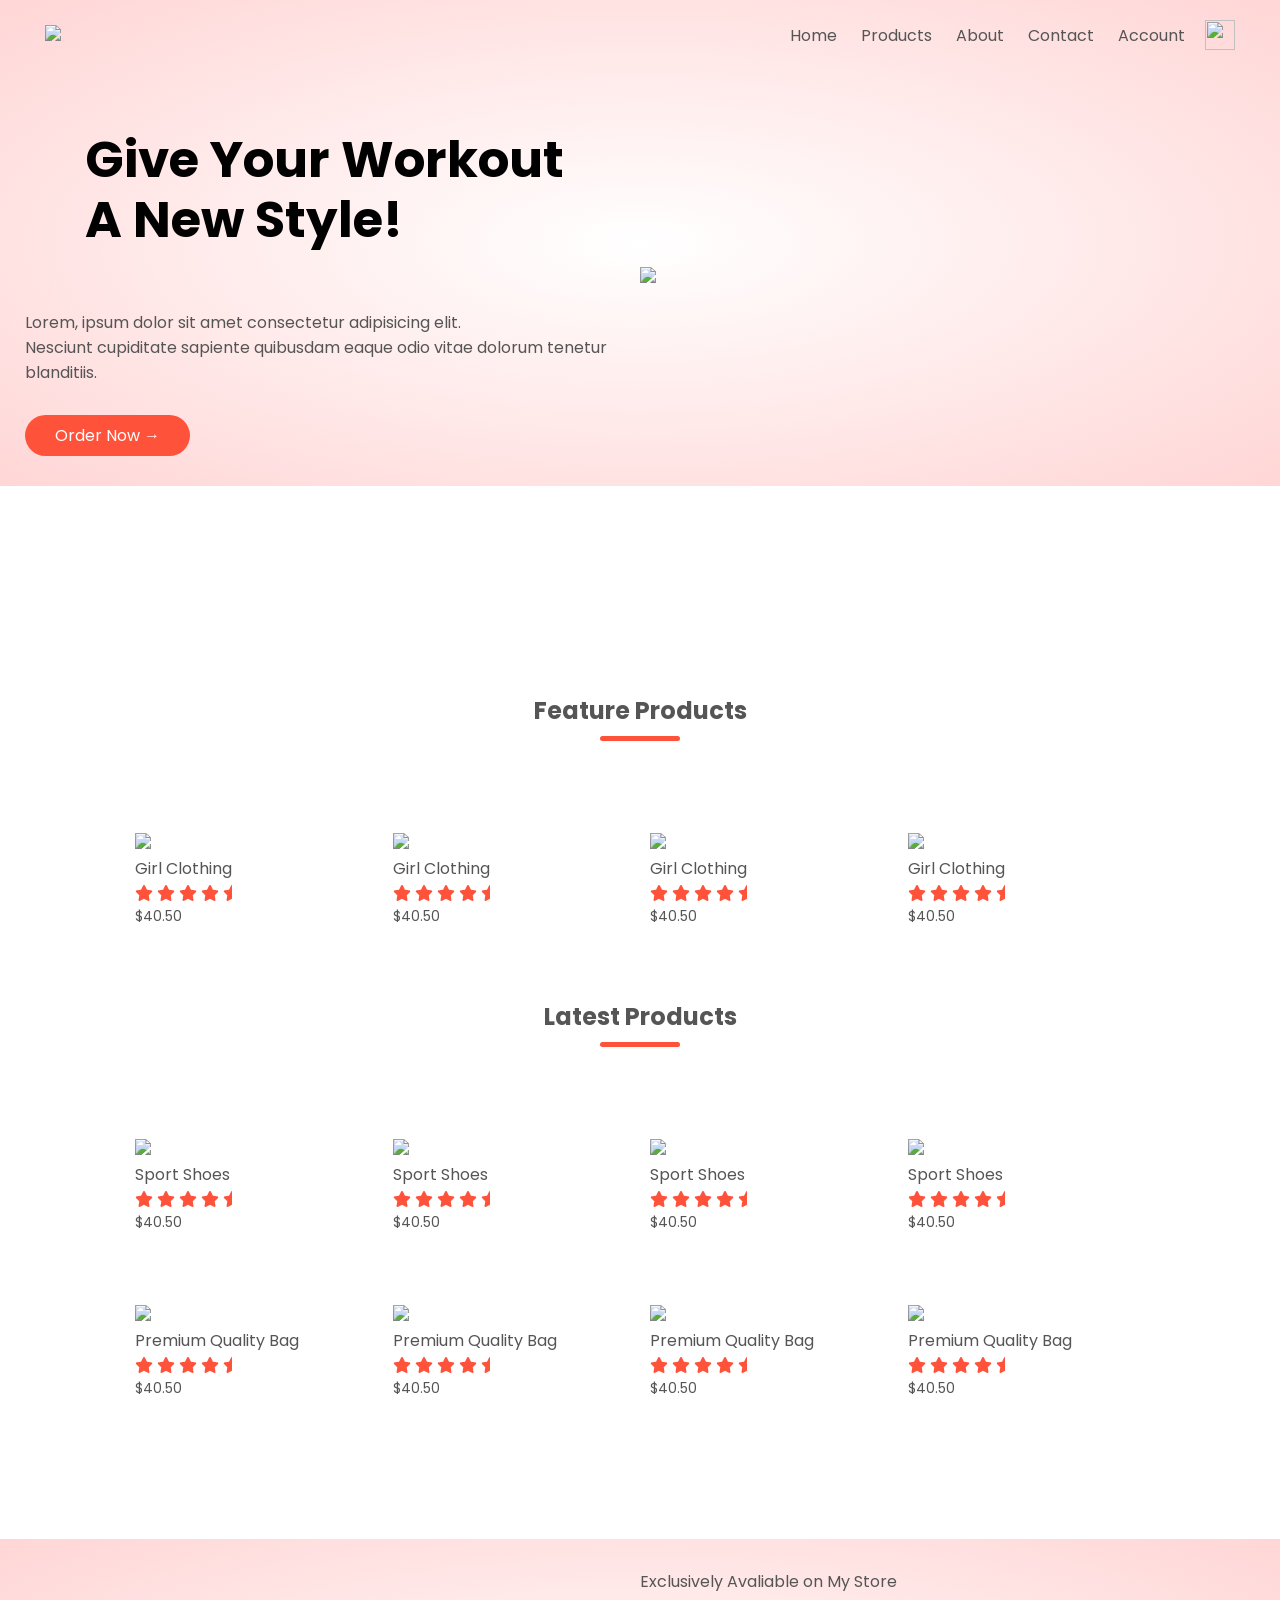
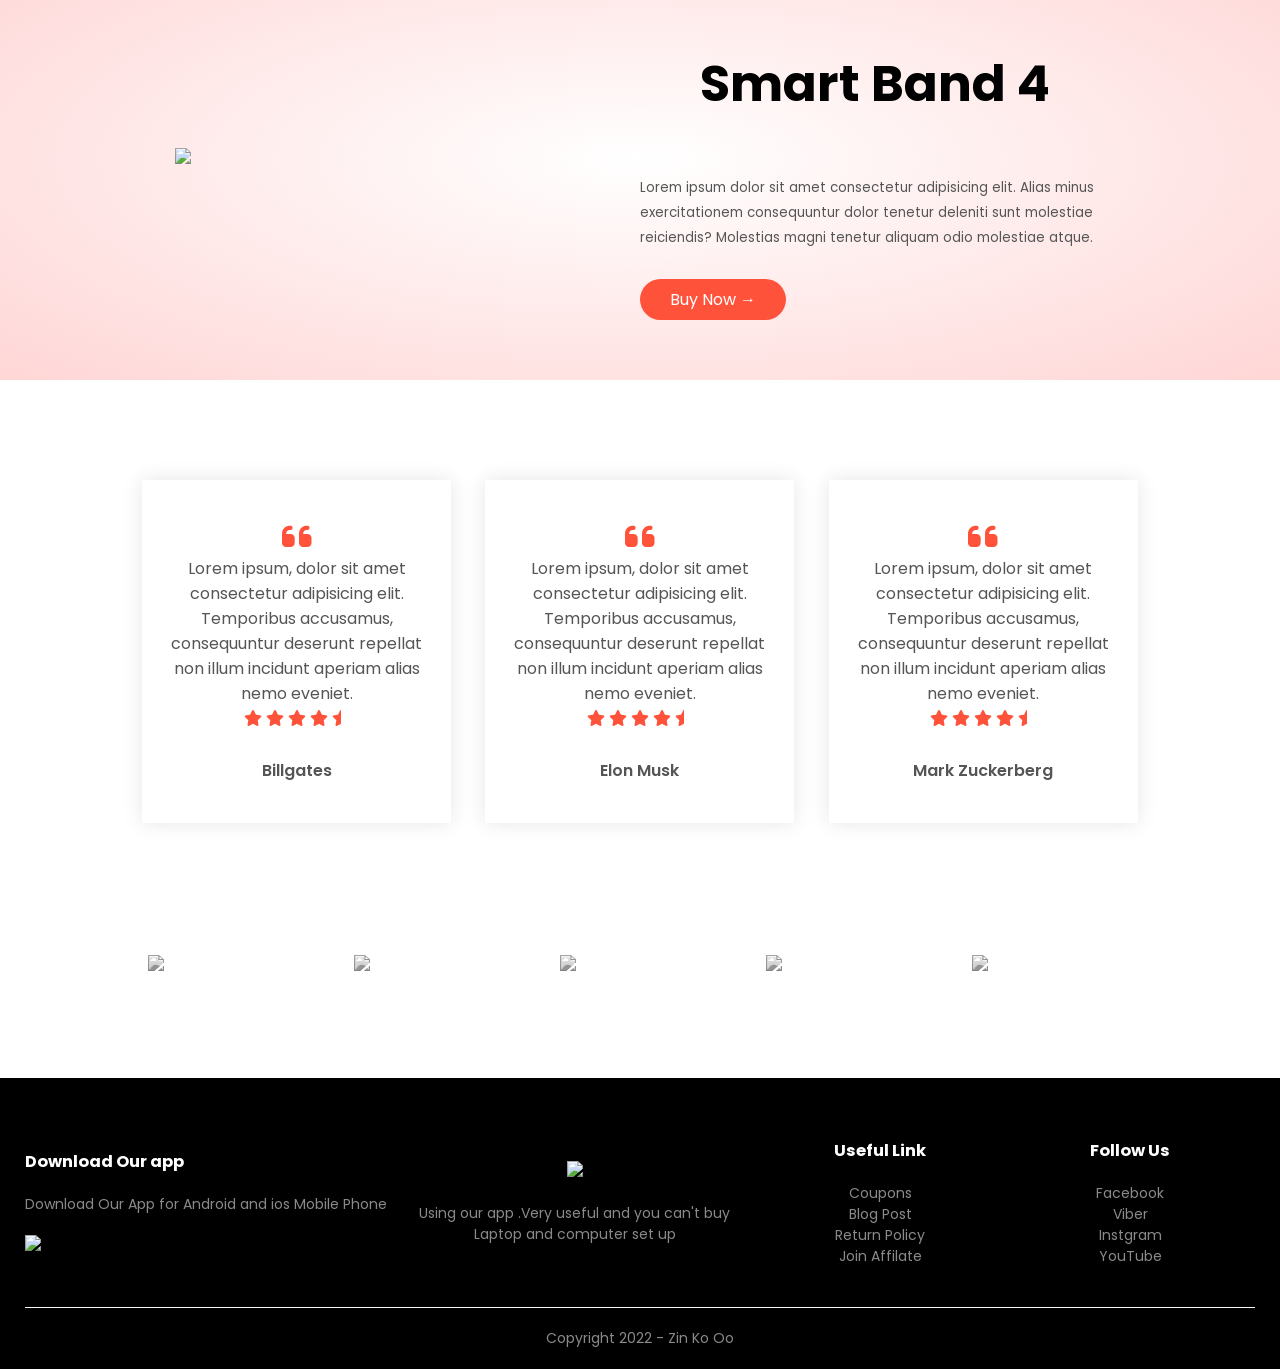
==== index.html @ 92bd11d7 "Update index.html" ====
<!DOCTYPE html>
<html lang="en">
<head>
    <meta charset="UTF-8">
    <meta http-equiv="X-UA-Compatible" content="IE=edge">
    <meta name="viewport" content="width=device-width, initial-scale=1.0">
    <title>Online Shop / Economic Website</title>
     <link rel="stylesheet" href="style.css">
     <link rel="stylesheet" href="https://drive.google.com/uc?id=1VJVF-AkJYzNBYVf2jnumdvLC08pQrlfJ">
     <link rel="preconnect" href="https://fonts.googleapis.com">
     <link rel="preconnect" href="https://fonts.gstatic.com" crossorigin>
     <link href="https://fonts.googleapis.com/css2?family=Poppins:wght@300;400;500;600;700&display=swap" rel="stylesheet">
     
     <link rel="stylesheet" href="https://cdnjs.cloudflare.com/ajax/libs/font-awesome/6.1.1/css/all.min.css" integrity="sha512-KfkfwYDsLkIlwQp6LFnl8zNdLGxu9YAA1QvwINks4PhcElQSvqcyVLLD9aMhXd13uQjoXtEKNosOWaZqXgel0g==" crossorigin="anonymous" referrerpolicy="no-referrer" />
    </head>

<body>
       <div class="header">

      
    <div class="container">
        <div class="navbar">
            <div class="logo">
                <img src="images/mlbb.png" width="125px">
            </div>
            <nav>
                <ul id="MenuItems">
                    <li> <a href="">Home</a></li>
                    <li> <a href="">Products</a></li>
                    <li> <a href="">About</a></li>
                    <li> <a href="">Contact</a></li>
                    <li> <a href="">Account</a></li>
                </ul>
            </nav>
            <img src="images/basket-cart-icon-27.png" width="30px" height="30px">
            <img src="images/menu-icon-13.png" class="menu-icon" onclick="menutoggle()">
        </div>
        <div class="row">
            <div class="col-2">
              <h1>Give Your Workout <br> A New Style!</h1>
              <p>Lorem, ipsum dolor sit amet consectetur adipisicing elit.<br> Nesciunt cupiditate sapiente quibusdam eaque odio vitae dolorum tenetur blanditiis.</p>
            <a href="" class="btn">Order Now &#8594;</a>
            </div>

            <div class="col-2">
            <img src="https://w7.pngwing.com/pngs/426/390/png-transparent-cristiano-ronaldo-gareth-bale-real-madrid-c-f-hull-city-football-cristiano-ronaldo.png">
            </div>
        </div>
    </div>
       </div> 
    <!--Feature Catagories-->

    <div class="categories">
        <div class="small-container">
     <div class="row">
        <div class="col-3">
           <img src="images/bag.jpg" alt="">
        </div>
        <div class="col-3">
            <img src="images/bag1.jpg" alt="">
        </div>
        <div class="col-3">
            <img src="images/bag.jpg" alt="">
        </div>
     </div>
        </div>
    </div>

<!------------------------------------------features products----------------------------------------------------->

<div class="small-container">
    <h2 class="title">Feature Products</h2>
    <div class="row">
        <div class="col-4">
            <img src="images/gitem.jpg" >
            <h4>Girl Clothing </h4>
            <div class="rating">
                <i class="fa-solid fa-star"></i>
                <i class="fa-solid fa-star"></i>
                <i class="fa-solid fa-star"></i>
                <i class="fa-solid fa-star"></i>
                <i class="fa-solid fa-star-half"></i>
            </div>
            <p>$40.50</p>
        </div>
        <div class="col-4">
            <img src="images/gitem3.jpg" >
            <h4>Girl Clothing </h4>
            <div class="rating">
                <i class="fa-solid fa-star"></i>
                <i class="fa-solid fa-star"></i>
                <i class="fa-solid fa-star"></i>
                <i class="fa-solid fa-star"></i>
                <i class="fa-solid fa-star-half"></i>
            </div>
            <p>$40.50</p>
        </div>
        <div class="col-4">
            <img src="images/gitem2.jpg" >
            <h4>Girl Clothing </h4>
            <div class="rating">
                <i class="fa-solid fa-star"></i>
                <i class="fa-solid fa-star"></i>
                <i class="fa-solid fa-star"></i>
                <i class="fa-solid fa-star"></i>
                <i class="fa-solid fa-star-half"></i>
            </div>
            <p>$40.50</p>
        </div>
        <div class="col-4">
            <img src="images/gitem1.jpg" >
            <h4>Girl Clothing </h4>
            <div class="rating">
                <i class="fa-solid fa-star"></i>
                <i class="fa-solid fa-star"></i>
                <i class="fa-solid fa-star"></i>
                <i class="fa-solid fa-star"></i>
                <i class="fa-solid fa-star-half"></i>
            </div>
            <p>$40.50</p>
        </div>
    </div>
    <h2 class="title">Latest Products</h2>
    <div class="row">
        <div class="col-4">
            <img src="images/shoe5.jpg" >
            <h4>Sport Shoes</h4>
            <div class="rating">
                <i class="fa-solid fa-star"></i>
                <i class="fa-solid fa-star"></i>
                <i class="fa-solid fa-star"></i>
                <i class="fa-solid fa-star"></i>
                <i class="fa-solid fa-star-half"></i>
            </div>
            <p>$40.50</p>
        </div>
        <div class="col-4">
            <img src="images/shoe3.jpg" >
            <h4>Sport Shoes</h4>
            <div class="rating">
                <i class="fa-solid fa-star"></i>
                <i class="fa-solid fa-star"></i>
                <i class="fa-solid fa-star"></i>
                <i class="fa-solid fa-star"></i>
                <i class="fa-solid fa-star-half"></i>
            </div>
            <p>$40.50</p>
        </div>
        <div class="col-4">
            <img src="images/shoe2.jpg" >
            <h4>Sport Shoes</h4>
            <div class="rating">
                <i class="fa-solid fa-star"></i>
                <i class="fa-solid fa-star"></i>
                <i class="fa-solid fa-star"></i>
                <i class="fa-solid fa-star"></i>
                <i class="fa-solid fa-star-half"></i>
            </div>
            <p>$40.50</p>
        </div>
        <div class="col-4">
            <img src="images/shoe1.jpg" >
            <h4>Sport Shoes</h4>
            <div class="rating">
                <i class="fa-solid fa-star"></i>
                <i class="fa-solid fa-star"></i>
                <i class="fa-solid fa-star"></i>
                <i class="fa-solid fa-star"></i>
                <i class="fa-solid fa-star-half"></i>
            </div>
            <p>$40.50</p>
        </div>
    </div>
    <div class="row">
        <div class="col-4">
            <img src="images/bag2.webp" >
            <h4>Premium Quality Bag</h4>
            <div class="rating">
                <i class="fa-solid fa-star"></i>
                <i class="fa-solid fa-star"></i>
                <i class="fa-solid fa-star"></i>
                <i class="fa-solid fa-star"></i>
                <i class="fa-solid fa-star-half"></i>
            </div>
            <p>$40.50</p>
        </div>
        <div class="col-4">
            <img src="images/bag3.webp" >
            <h4>Premium Quality Bag</h4>
            <div class="rating">
                <i class="fa-solid fa-star"></i>
                <i class="fa-solid fa-star"></i>
                <i class="fa-solid fa-star"></i>
                <i class="fa-solid fa-star"></i>
                <i class="fa-solid fa-star-half"></i>
            </div>
            <p>$40.50</p>
        </div>
        <div class="col-4">
            <img src="images/bag1.jpg" >
            <h4>Premium Quality Bag</h4>
            <div class="rating">
                <i class="fa-solid fa-star"></i>
                <i class="fa-solid fa-star"></i>
                <i class="fa-solid fa-star"></i>
                <i class="fa-solid fa-star"></i>
                <i class="fa-solid fa-star-half"></i>
            </div>
            <p>$40.50</p>
        </div>
        <div class="col-4">
            <img src="images/bag.jpg" >
            <h4>Premium Quality Bag</h4>
            <div class="rating">
                <i class="fa-solid fa-star"></i>
                <i class="fa-solid fa-star"></i>
                <i class="fa-solid fa-star"></i>
                <i class="fa-solid fa-star"></i>
                <i class="fa-solid fa-star-half"></i>
            </div>
            <p>$40.50</p>
        </div>
    </div>
</div>
<!----------------------Offer------------------------->

<div class="offer">
    <div class="small-container">
        <div class="row">
            <div class="col-2">
              <img src="images/mi-band-4-black.png" class="offer-img" >
            </div>
            <div class="col-2">
                <p>Exclusively Avaliable on My Store</p>
                <h1>Smart Band 4</h1>
                <small>Lorem ipsum dolor sit amet consectetur adipisicing elit. Alias minus exercitationem consequuntur dolor tenetur deleniti sunt molestiae reiciendis? Molestias magni tenetur aliquam odio molestiae atque.</small>
                  <br>
                <a href="" class="btn">Buy Now &#8594</a>
            </div>
        </div>
    </div>
</div>

<!-----------testimonial------------------>
  <div class="testimonial">
    <div class="small-container">
        <div class="row">
            <div class="col-3">
                <i class="fa-solid fa-quote-left"></i>
                <p>Lorem ipsum, dolor sit amet consectetur
                     adipisicing elit. Temporibus accusamus, consequuntur deserunt repellat non illum 
                     incidunt aperiam alias nemo eveniet.</p>
                     <div class="rating">
                        <i class="fa-solid fa-star"></i>
                        <i class="fa-solid fa-star"></i>
                        <i class="fa-solid fa-star"></i>
                        <i class="fa-solid fa-star"></i>
                        <i class="fa-solid fa-star-half"></i>
                    </div>
                    <img src="images/user1.png" alt="">
                    <h3>Billgates</h3>
            </div>
            <div class="col-3">
                <i class="fa-solid fa-quote-left"></i>
                <p>Lorem ipsum, dolor sit amet consectetur
                     adipisicing elit. Temporibus accusamus, consequuntur deserunt repellat non illum 
                     incidunt aperiam alias nemo eveniet.</p>
                     <div class="rating">
                        <i class="fa-solid fa-star"></i>
                        <i class="fa-solid fa-star"></i>
                        <i class="fa-solid fa-star"></i>
                        <i class="fa-solid fa-star"></i>
                        <i class="fa-solid fa-star-half"></i>
                    </div>
                    <img src="https://drive.google.com/file/d/1w-NmBEo8-OVMqaS3QWmjnsWmG58TNXTV/view?usp=sharing" alt="">
                    <h3>Elon Musk</h3>
            </div>
            <div class="col-3">
                <i class="fa-solid fa-quote-left"></i>
                <p>Lorem ipsum, dolor sit amet consectetur
                     adipisicing elit. Temporibus accusamus, consequuntur deserunt repellat non illum 
                     incidunt aperiam alias nemo eveniet.</p>
                     <div class="rating">
                        <i class="fa-solid fa-star"></i>
                        <i class="fa-solid fa-star"></i>
                        <i class="fa-solid fa-star"></i>
                        <i class="fa-solid fa-star"></i>
                        <i class="fa-solid fa-star-half"></i>
                    </div>
                    <img src="images/Mark-Zuckerberg-Free-PNG.png" alt="">
                    <h3>Mark Zuckerberg</h3>
            </div>
        </div>
    </div>
  </div>
<!--------------Brands-------------->
 <div class="brands">
    <div class="small-container">
        <div class="row">
            <div class="col-5">
                <img src="images/cocacola.png" >
            </div>
            <div class="col-5">
                <img src="images/paypal_PNG13.png" >
            </div>
            <div class="col-5">
                <img src="images/oppoo.png" >
            </div>
            <div class="col-5">
                <img src="images/philips.png" >
            </div>
            <div class="col-5">
                <img src="images/mm-air.png" >
            </div>
        </div>
    </div>
 </div>

<!----------------footer---------------------->
     
        <div class="footer">
            <div class="container">
                <div class="row">
                    <div class="footer-col-1">
                        <h3>Download Our app</h3>
                        <p>Download Our App for Android and ios Mobile Phone</p>
                        <div class="app-logo">
                            <img src="images/appppp1.png" >
                        </div>
                    </div>
                    <div class="footer-col-2">
                        <img src="images/mlbb.png" class="logo">
                        <p>Using our app .Very useful and you can't buy Laptop and computer set up </p>
                    </div>
                    <div class="footer-col-3">
                        <h3>Useful Link</h3>
                        <ul>
                            <li>Coupons</li>
                            <li>Blog Post</li>
                            <li>Return Policy</li>
                            <li>Join Affilate</li>
                        </ul>
                    </div>
                    <div class="footer-col-4">
                        <h3>Follow Us</h3>
                        <ul>
                            <li>Facebook</li>
                            <li>Viber</li>
                            <li>Instgram</li>
                            <li>YouTube</li>
                        </ul>
                    </div>
                </div>
                <hr>
                <p class="copyright">Copyright 2022 - Zin Ko Oo </p>
            </div>
        </div>
<!---------------------------------Js For Toggle Menu-------------------------------------------------------------------------------->

 <script>
    
    var MenuItems= document.getElementById("MenuItems");

    MenuItems.style.maxHeight ="0px";

    function menutoggle() {
        if( MenuItems.style.maxHeight =="0px")
              {
                  MenuItems.style.maxHeight ="200px";
              }
        else
        {
            MenuItems.style.maxHeight ="0px";
        }
    }
 </script>
<script src="https://drive.google.com/uc?id=1Gh1TrvVDwcs1kJcZKuEyxIVFIu4IYpzg"></script>
</body>

</html>
---- style.css ----
*{
    margin: 0;
    padding: 0;
    box-sizing: border-box;
}
body {
    font-family: 'Poppins', sans-serif;
}
.navbar{
    display: flex;
    align-items: center;
    padding: 20px;
}
nav {
    flex: 1;
    text-align: right;
}
nav ul{
    display: inline-block;
    list-style-type: none;

}
nav ul li {
    display: inline-block;
    margin-right: 20px;
}
a {
    text-decoration: none;
    color: #555;
}
p {
    color: #555;
}
.container {
    max-width: 1300px;
    margin: auto;
    padding-left: 25px;
    padding-right: 25px;
}
.row {
    display: flex;
    align-items: center;
    flex-wrap: wrap;
    justify-content: space-around;
}
.col-2 {
    flex-basis: 50%;
    min-width: 300px;
}
.col-2 img{
    max-width: 100%;
    padding: 50px 0;
}
.col-2 h1{
    font-size: 50px;
    line-height: 60px;
    margin: 60px;
}
.btn {
    display: inline-block;
    background: #ff523b;
    color: #fff;
    padding: 8px 30px;
    margin: 30px 0;
    border-radius: 30px;
    transition: background 0.5s;
}
.btn:hover {
      background: #563434;
}

.header{
    background: radial-gradient(#fff,#ffd6d6);
}

.header row {
    margin-top: 70px;
}
.categories {
    margin: 70px 0;
}
.col-3 {
    flex-basis: 30%;
    min-width: 250px;
    margin-bottom: 30px;
}
.col-3 img {
    width: 100%;

}
.small-container {
    max-width: 1080px;
    margin: auto;
    padding-left: 25px;
    padding-right: 25px;
}

.col-4{
    flex-basis: 25%;
    padding: 10px;
    min-width: 200px;
    margin-bottom: 50px;
    transition: transform 0.5s;

}
.col-4 img{
    width: 100%;

}
.title {
    text-align: center;
    margin: 0 auto 80px;
    position: relative;
    line-height: 60px;
    color: #555;

}
.title::after {
    content: '';
    background: #ff523b;
    width: 80px;
    height: 5px;
    border-radius: 5px;
    position: absolute;
    bottom: 0;
    left: 50%;
    transform: translate(-50%);
}
h4{
    color: #555;
    font-weight: normal;
}
.col-4 p{
    font-size: 14px;

}
.rating{
    color: #ff523b;
}
.col-4:hover{
    transform: translateY(-5px);
}

/*---------------Offer-----------------*/

.offer{
    background: radial-gradient(#fff,#ffd6d6);
    margin-top: 80px;
    padding: 30px 0;

}
.col-2 .offer-img{
    padding: 50px;

}
small{
    color: #555;
}
/*---------------------testimonial----------------------------------*/
.testimonial{
    padding-top: 100px;

}
.testimonial .col-3 {
    text-align: center;
    padding: 40px 20px;
    box-shadow:  0 0 20px 0px rgba(0, 0, 0, 0.1);
    cursor: pointer;
    transition: transform 0.5s;
} 
.testimonial .col-3 img{
    width: 50px;
    margin-top: 20px;
    border-radius: 50%;
}
.testimonial .col-3 :hover {
           transform: translateY(-10px);
}
.fa-quote-left{
    font-size: 34px;
    color: #ff523b;
}
.col p{
    font-size: 10px;
    margin: 10px 0;
    color: #777;
}
.testimonial .col-3 h3{
    font-weight: 600;
    color: #555;
    font-size: 16px;
}

/*-------------------Brands-------------------------*/

.brands {
    margin: 100px auto;
}

.col-5{
    width: 160px;
}
.col-5 img{
    width: 100%;
    cursor: pointer;
    filter: grayscale(100%);
}
.col-5 img:hover{
    filter: grayscale(0);
}

/*----------------------------------------Footer--------------------------------------------------*/

.footer{
    background: #000;
    color: #8a8a8a;
    font-size: 14px;
    padding: 60px 0 20px;
}
.footer p{
    color: #8a8a8a;
}
.footer h3 {
       color: #fff;
       margin-bottom: 20px;
}
.footer-col-1 , .footer-col-2 , .footer-col-3  , .footer-col-4{
          min-width: 250px;
          margin-bottom: 20px;
}
.footer-col-1 {
    flex-basis: 30%;
}
.footer-col-2 {
    flex: 1;
    text-align: center;
}

.footer-col-2 img {
    width: 180px;
    margin-bottom: 20px;
}
.footer-col-3  , .footer-col-4 {
    flex-basis: 12%;
    text-align: center;
}
ul{
    list-style-type: none;
}

.app-logo{
    margin-top: 20px;

}
.app-logo img{
    width: 140px;

}

.footer hr{
    border: none;
    background: #faf4f4;
    height: 1px;
    margin: 20px 0;
    
}
.copyright{
    text-align: center;
}
.menu-icon {
    width: 28px;
    margin-left: 20px;
    display: none;
}

/*----------------------media query for menu ---------------------------------*/

@media only screen and (max-width: 800px){
    nav ul {
        position: absolute;
        top: 110px;
        left: 0;
        background: #333;
        width: 100%;
        overflow: hidden;
        transition: maxHeight 0.5s;
    }
    nav ul li {
        display: block;
        margin-right: 50px;
        margin-top: 10px;
        margin-bottom: 10px;
    }
    nav ul li a{
        color: #fff;
    }
    .menu-icon {
        display: block;
        cursor: pointer;

    }
}
/*-----Media query for less than 600 screen size-----*/
@media only screen and (max-width: 600px){
    .row{
        text-align: center;
    }
    .col-2 , .col-3 , .col-4 {
        flex-basis: 100%;
    }
}
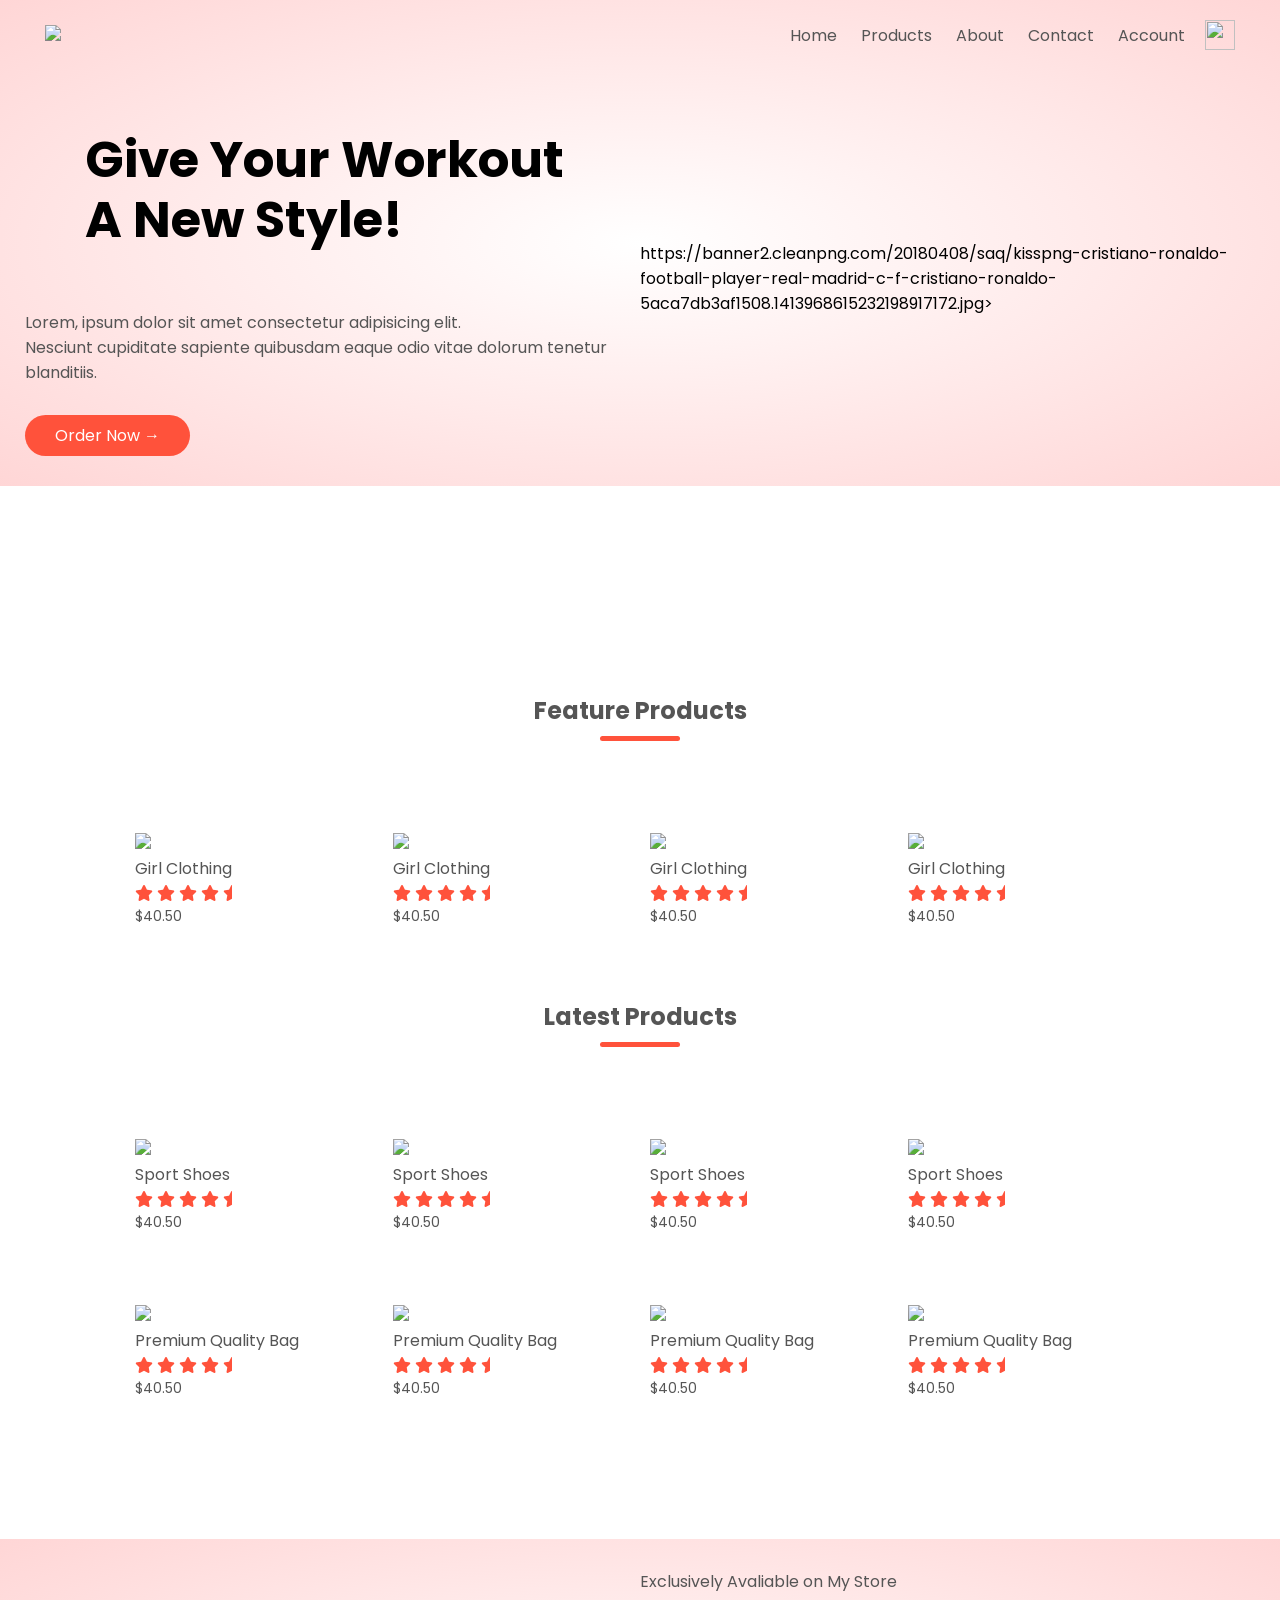
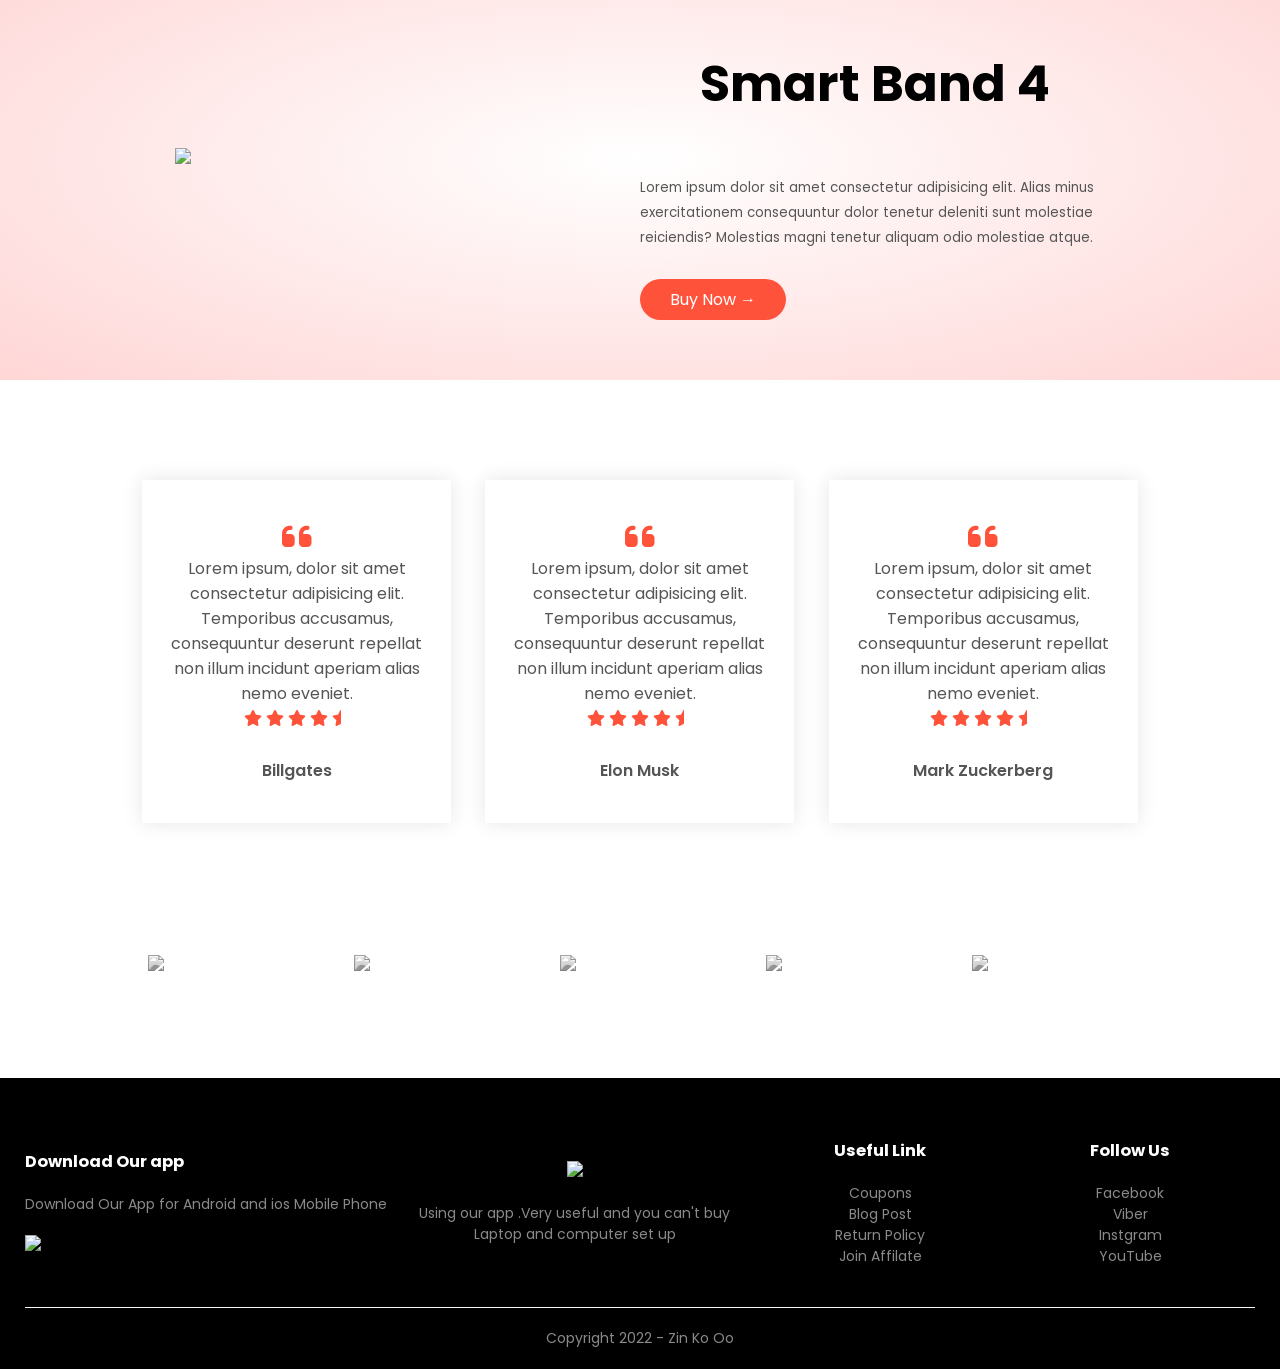
==== commit def2a20b: "Update index.html" ====
--- a/index.html
+++ b/index.html
@@ -32,6 +32,7 @@
                     <li> <a href="">Account</a></li>
                 </ul>
             </nav>
+            <i class="fa-thin fa-cart-shopping"></i>
             <img src="images/basket-cart-icon-27.png" width="30px" height="30px">
             <img src="images/menu-icon-13.png" class="menu-icon" onclick="menutoggle()">
         </div>
@@ -43,7 +44,7 @@
             </div>
 
             <div class="col-2">
-            <img src="https://w7.pngwing.com/pngs/426/390/png-transparent-cristiano-ronaldo-gareth-bale-real-madrid-c-f-hull-city-football-cristiano-ronaldo.png">
+            https://banner2.cleanpng.com/20180408/saq/kisspng-cristiano-ronaldo-football-player-real-madrid-c-f-cristiano-ronaldo-5aca7db3af1508.1413968615232198917172.jpg>
             </div>
         </div>
     </div>
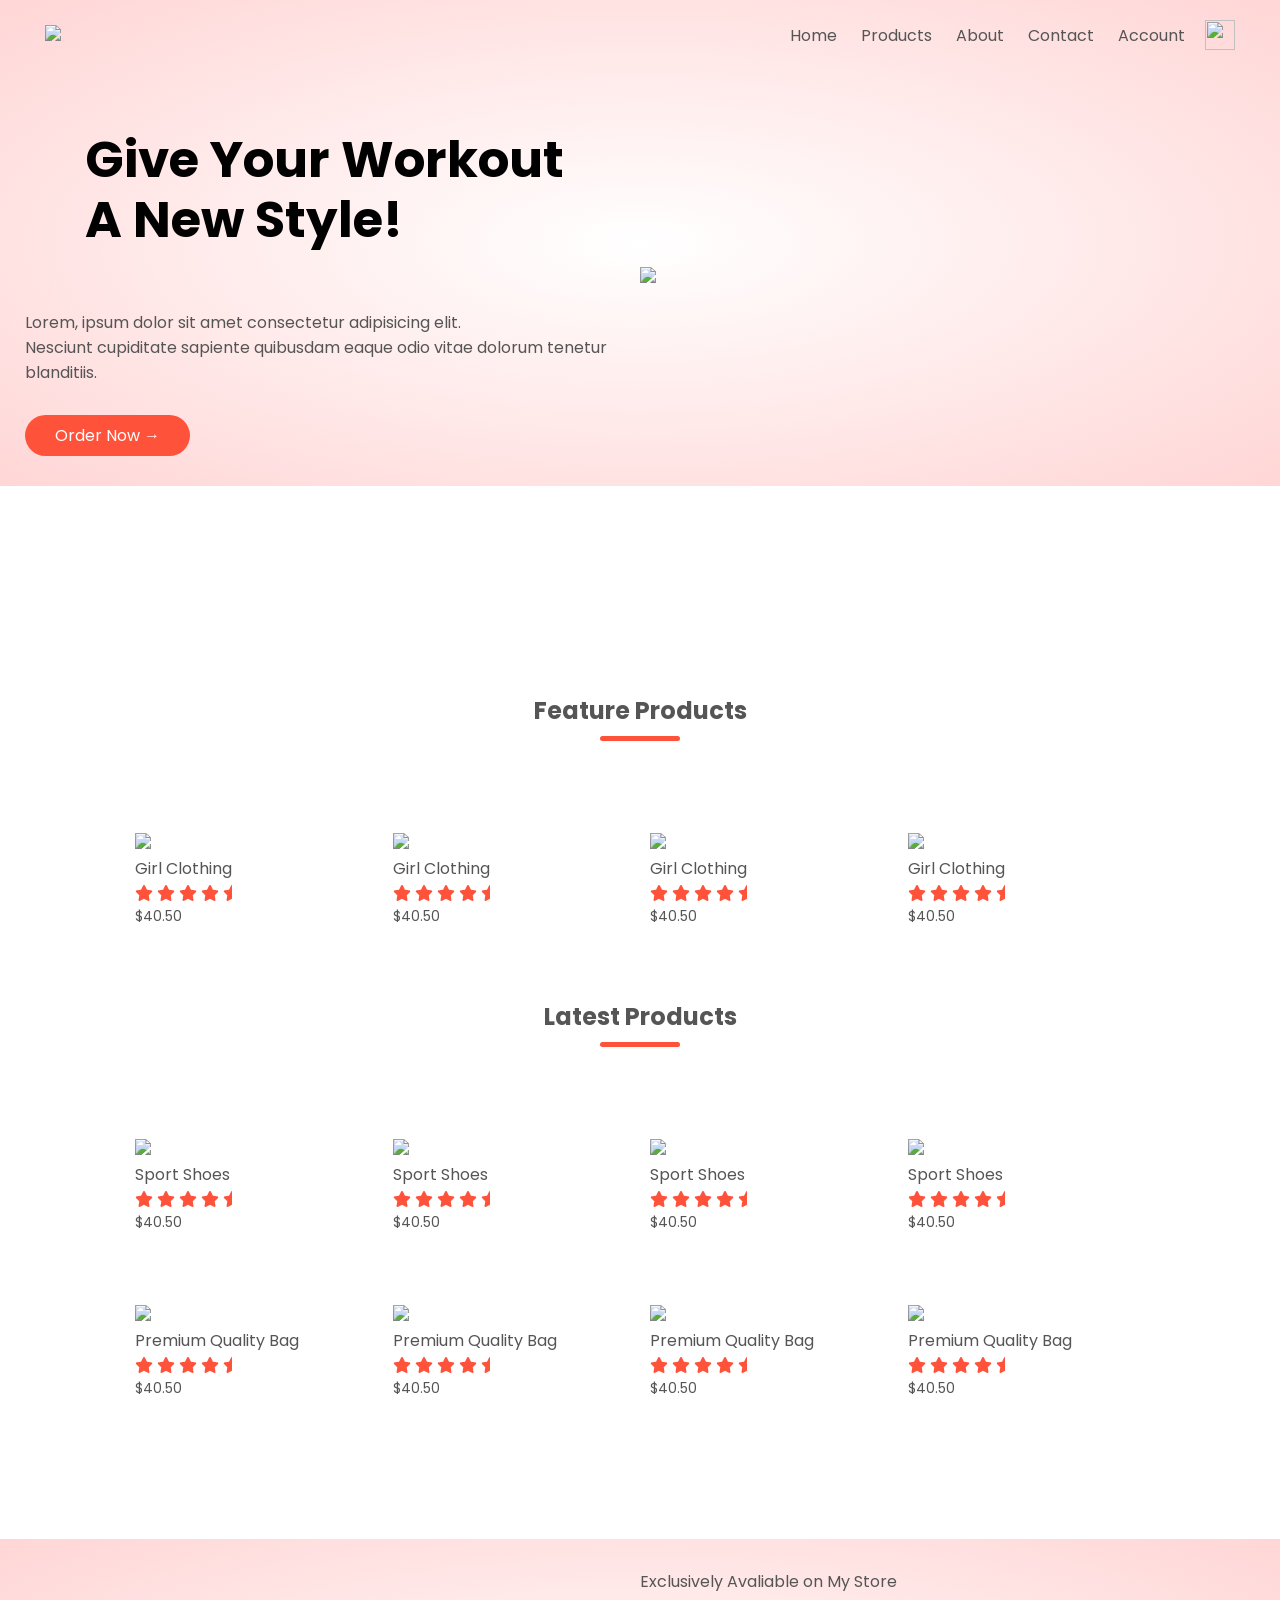
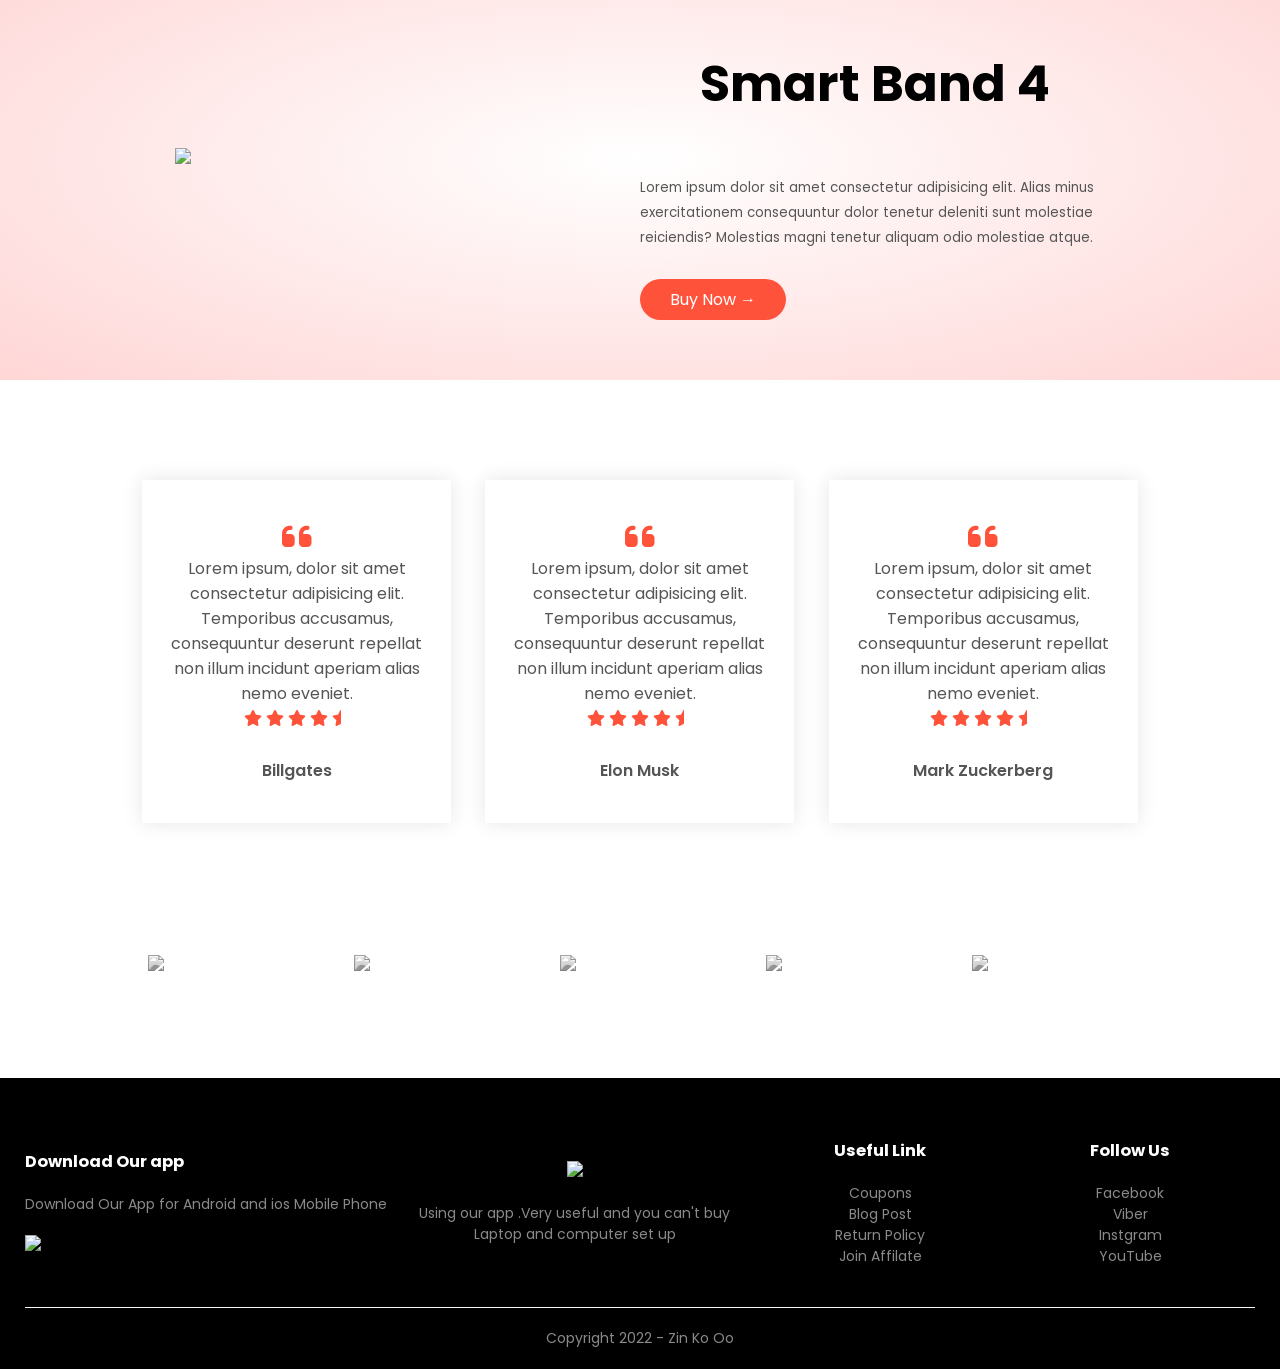
==== commit f24c37cd: "Update index.html" ====
--- a/index.html
+++ b/index.html
@@ -44,7 +44,7 @@
             </div>
 
             <div class="col-2">
-            https://banner2.cleanpng.com/20180408/saq/kisspng-cristiano-ronaldo-football-player-real-madrid-c-f-cristiano-ronaldo-5aca7db3af1508.1413968615232198917172.jpg>
+            <img src="https://banner2.cleanpng.com/20180408/saq/kisspng-cristiano-ronaldo-football-player-real-madrid-c-f-cristiano-ronaldo-5aca7db3af1508.1413968615232198917172.jpg">
             </div>
         </div>
     </div>
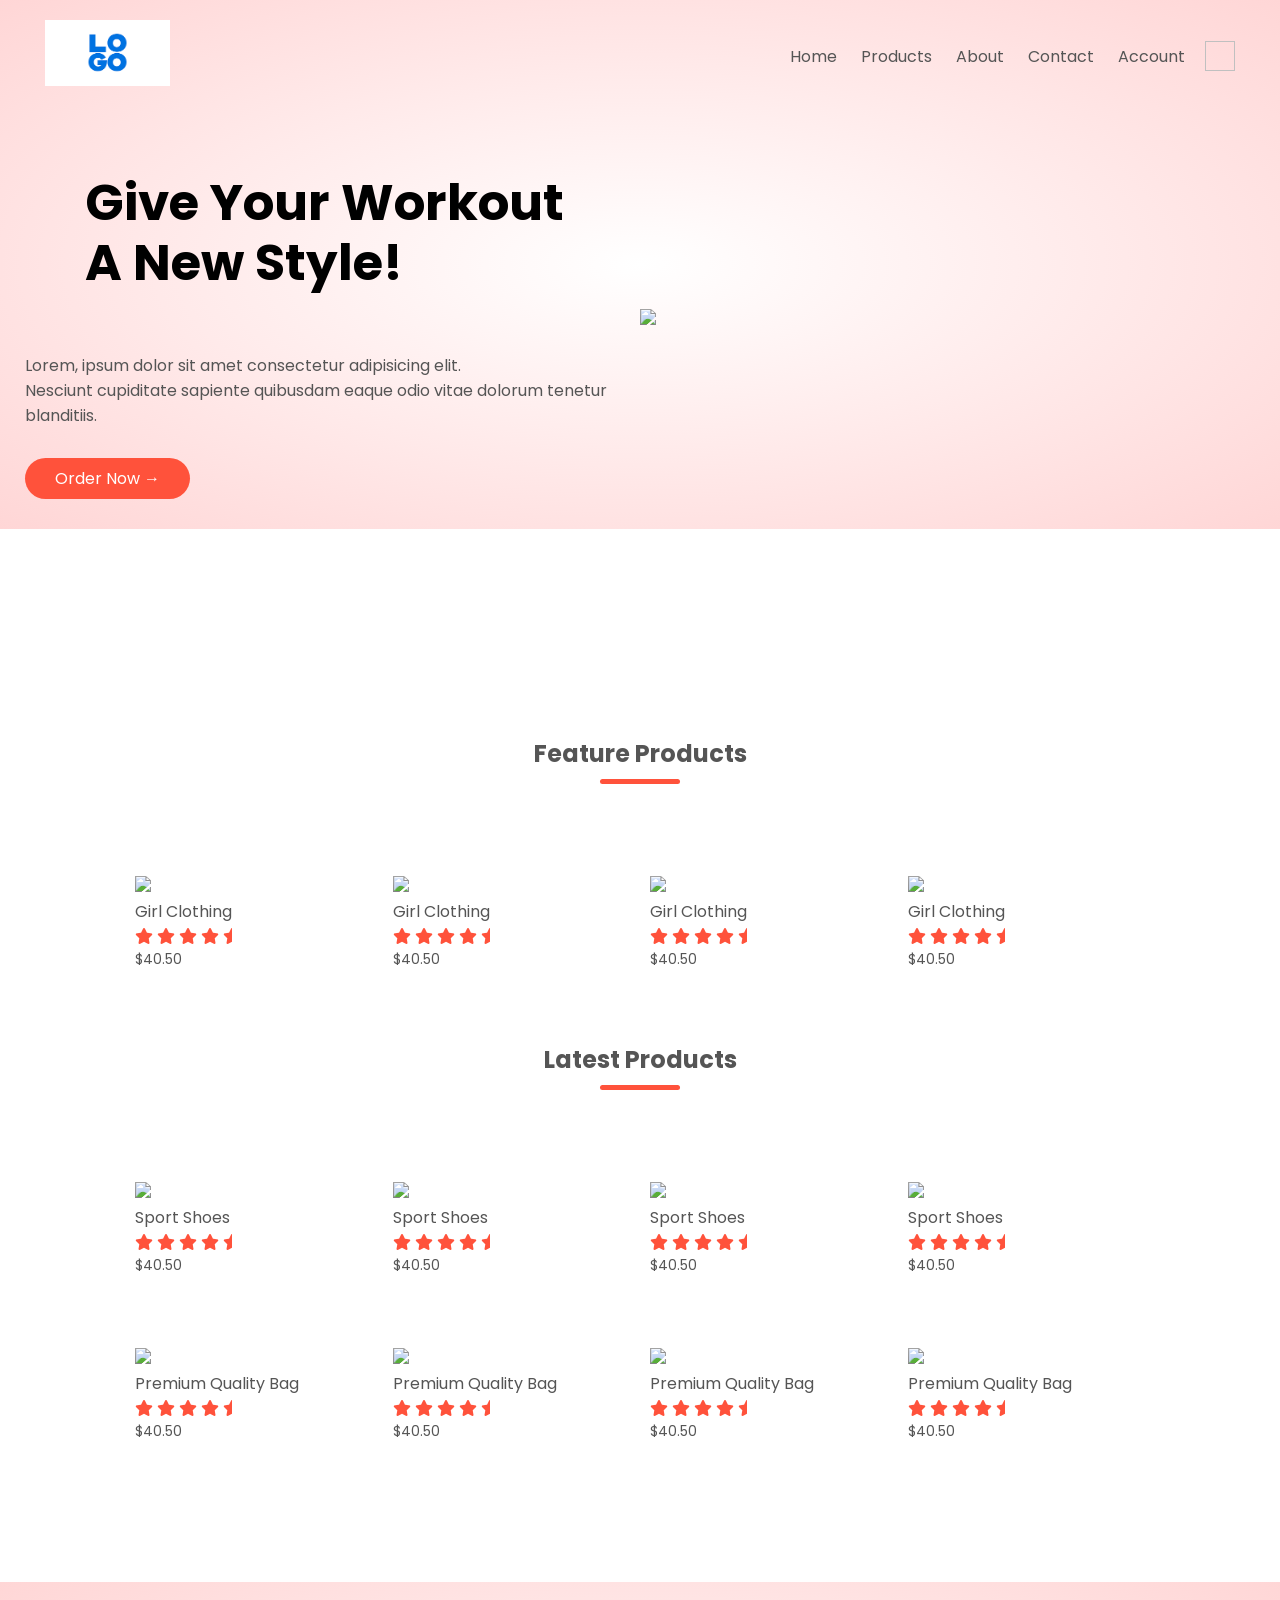
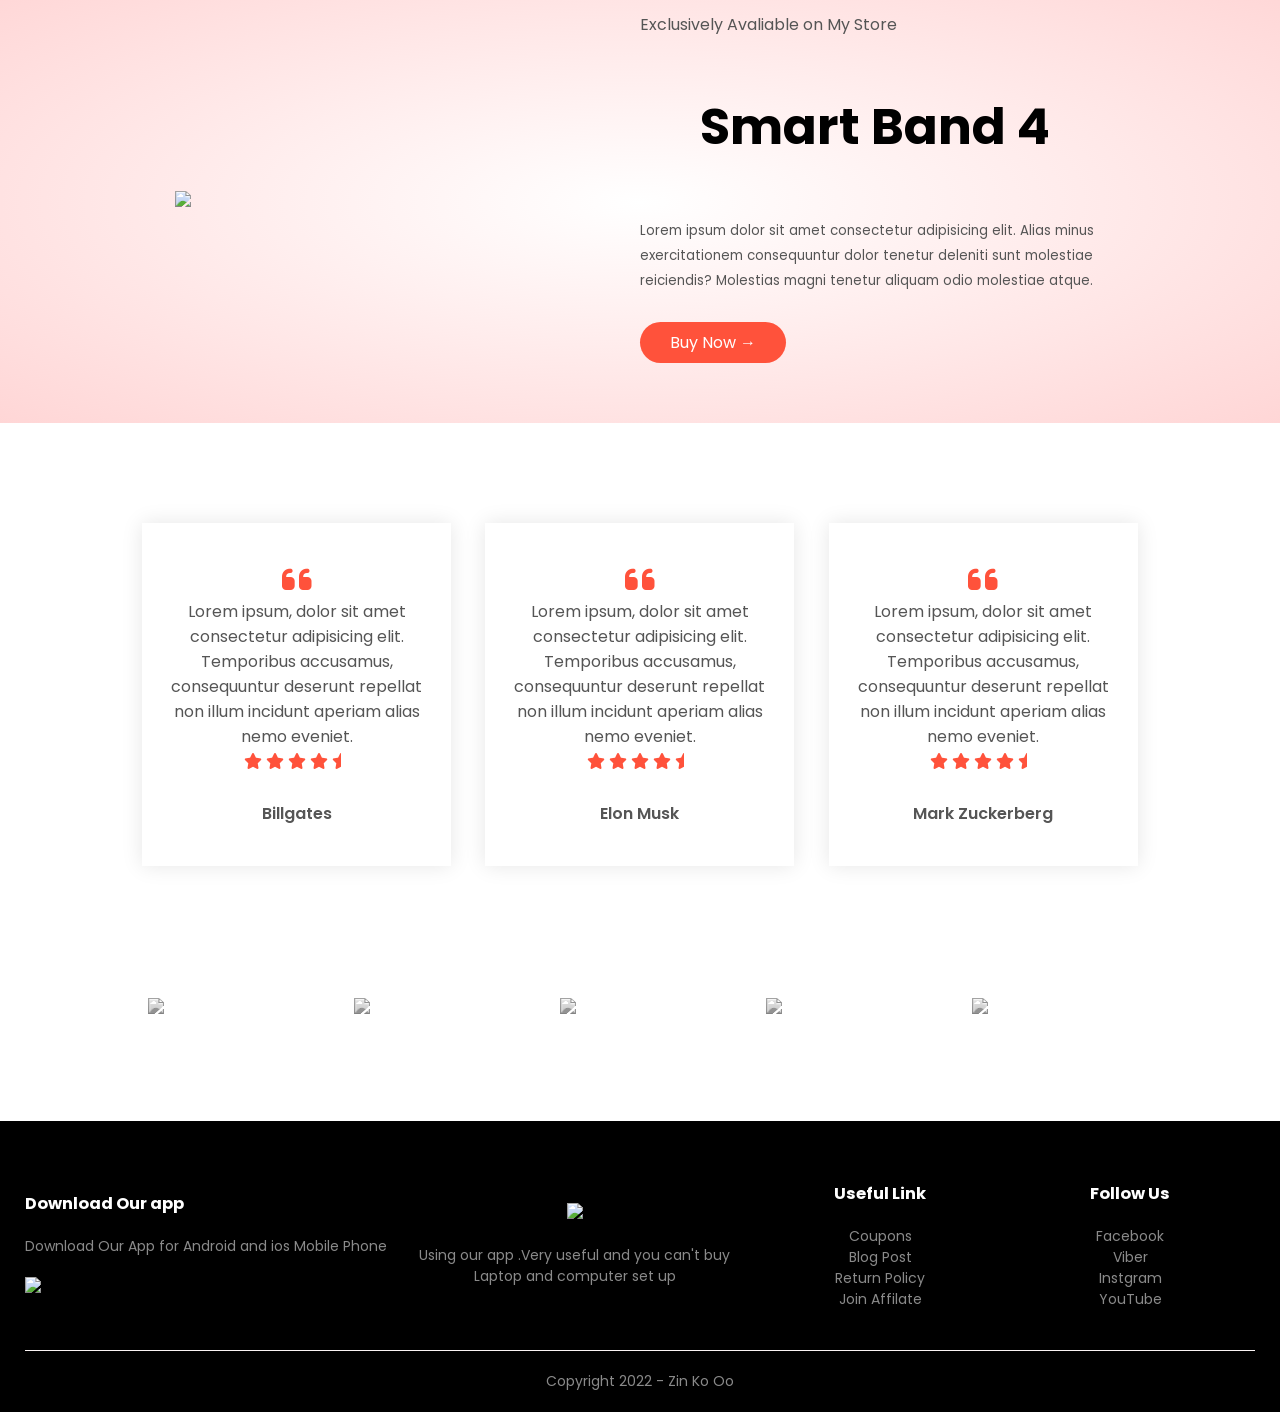
==== commit c4e6d895: "Update index.html" ====
--- a/index.html
+++ b/index.html
@@ -21,7 +21,7 @@
     <div class="container">
         <div class="navbar">
             <div class="logo">
-                <img src="images/mlbb.png" width="125px">
+                <img src="[data-uri]" width="125px">
             </div>
             <nav>
                 <ul id="MenuItems">
@@ -32,8 +32,8 @@
                     <li> <a href="">Account</a></li>
                 </ul>
             </nav>
-            <i class="fa-thin fa-cart-shopping"></i>
-            <img src="images/basket-cart-icon-27.png" width="30px" height="30px">
+            
+            <img class="fa-thin fa-cart-shopping" width="30px" height="30px">
             <img src="images/menu-icon-13.png" class="menu-icon" onclick="menutoggle()">
         </div>
         <div class="row">
@@ -44,7 +44,7 @@
             </div>
 
             <div class="col-2">
-            <img src="https://banner2.cleanpng.com/20180408/saq/kisspng-cristiano-ronaldo-football-player-real-madrid-c-f-cristiano-ronaldo-5aca7db3af1508.1413968615232198917172.jpg">
+            <img src="https://e7.pngegg.com/pngimages/615/880/png-clipart-cristiano-ronaldo-real-madrid-c-f-uefa-champions-league-portugal-national-football-team-cristiano-ronaldo-thumbnail.png">
             </div>
         </div>
     </div>
